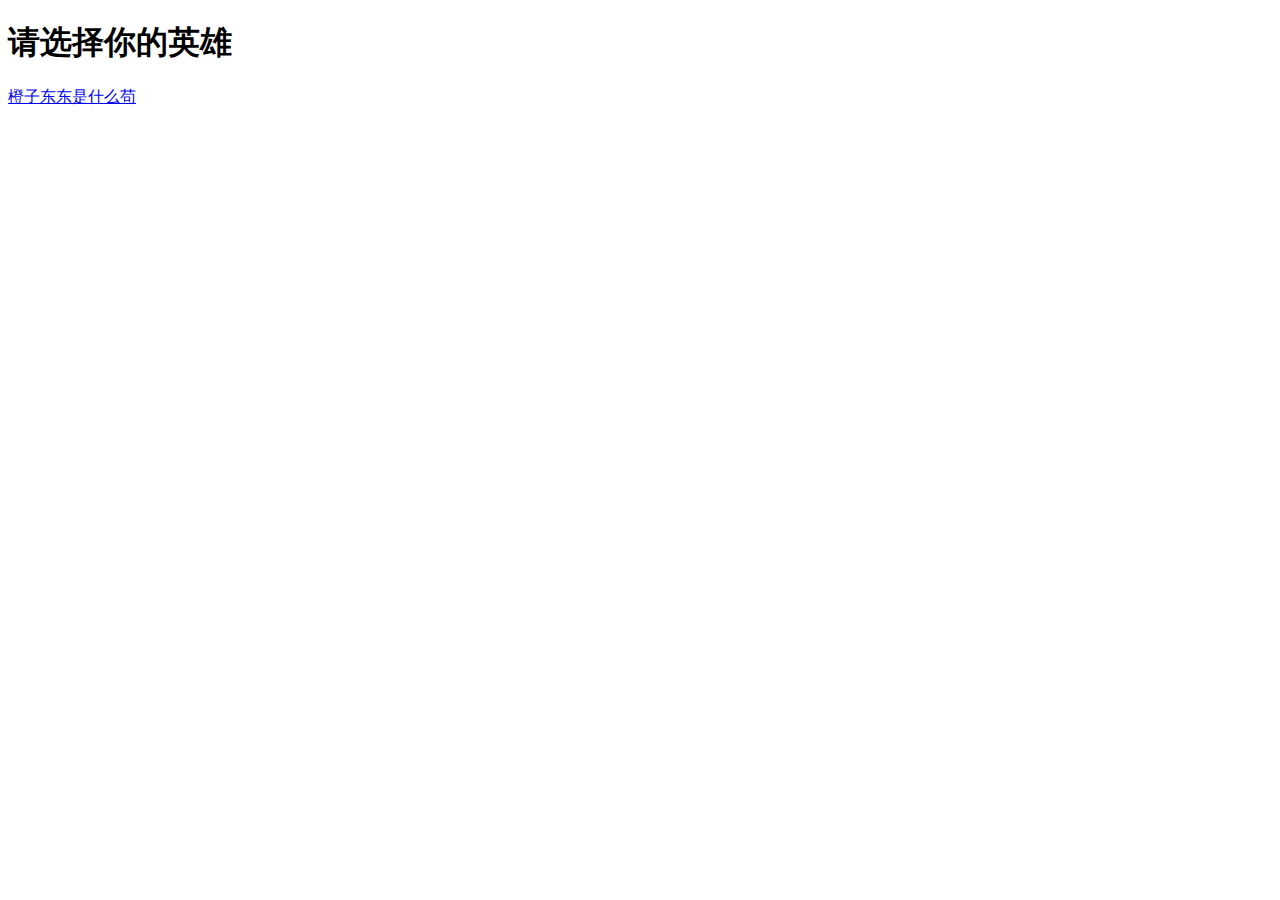
==== index.html @ 5628f068 "Update index.html" ====
<!DOCTYPE html>
<html>

<head>
    <meta charset="UTF-8">
    <meta name="eatclass5">
    <title>舌尖上的95</title>
    <link rel="stylesheet" href="../login.css"/>
</head>

<body>
  <div id="choice">
    <h1>请选择你的英雄</h1>
    <a href="https://mscxar0293self.github.io/EatClass5/DonDon/">橙子东东是什么苟</a>
  </div>
</body>

</html>
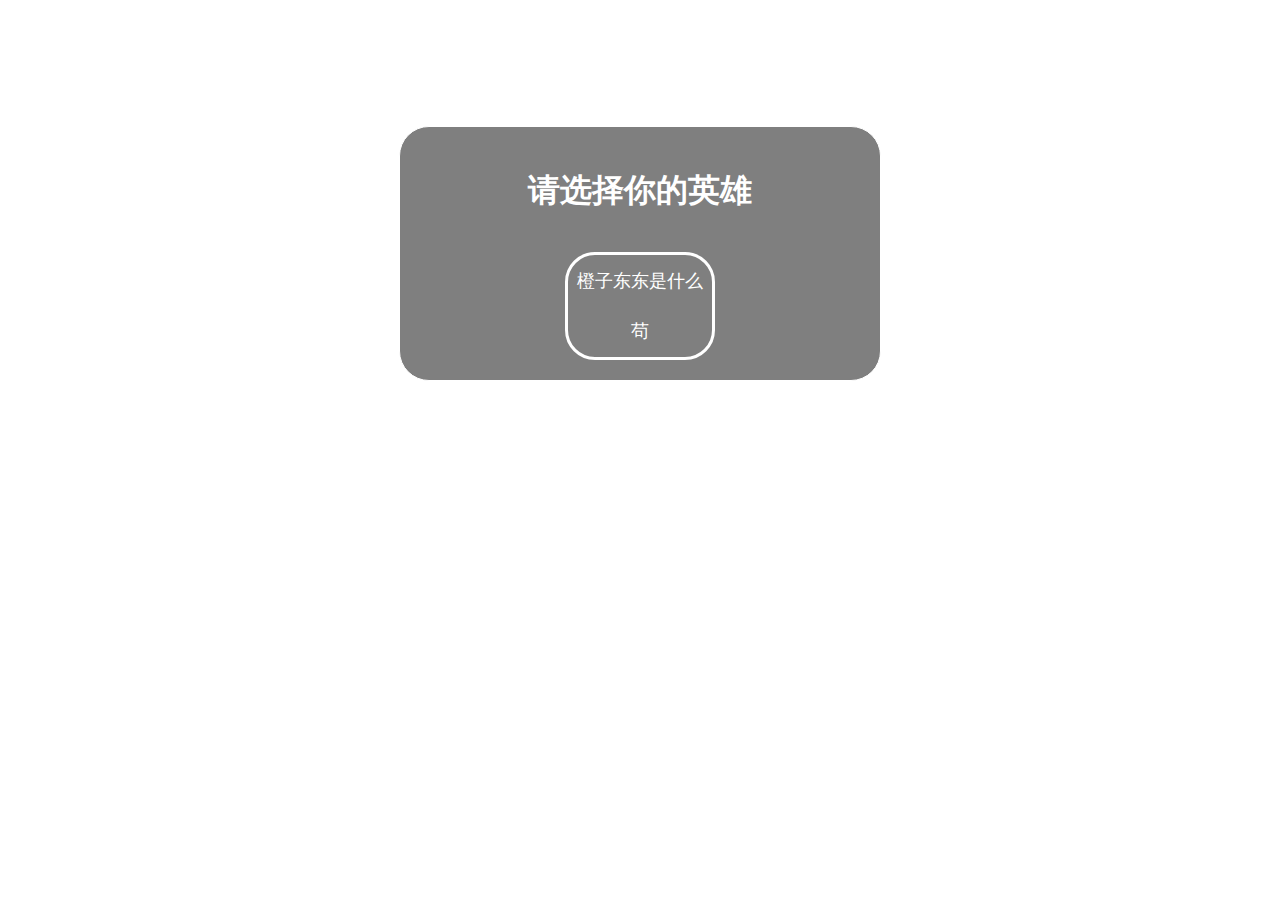
==== commit 86381e26: "Update index.html" ====
--- a/index.html
+++ b/index.html
@@ -5,13 +5,13 @@
     <meta charset="UTF-8">
     <meta name="eatclass5">
     <title>舌尖上的95</title>
-    <link rel="stylesheet" href="../login.css"/>
+    <link rel="stylesheet" href="./index.css"/>
 </head>
 
 <body>
   <div id="choice">
     <h1>请选择你的英雄</h1>
-    <a href="https://mscxar0293self.github.io/EatClass5/DonDon/">橙子东东是什么苟</a>
+    <a href="https://mscxar0293self.github.io/EatClass5/DonDon/"><button>橙子东东是什么苟</button></a>
   </div>
 </body>
 
--- a/index.css
+++ b/index.css
@@ -0,0 +1,31 @@
+#choice {
+    border: 1px solid white;
+    width: 30%;
+    text-align: center;
+    margin: 0 auto;
+    margin-top: 10%;
+    background: #00000080;
+    padding: 20px 50px;
+    border-radius: 30px; 
+    transition:0.2s;
+}
+
+#choice h1 {
+    color: white;
+}
+
+#choice button {
+    width: 150px; 
+    /* height: 30px; */
+    text-transform: uppercase;
+    border: 3px solid #FFFFFF;
+    margin-top: 18px;
+    text-align: center;
+    font-size: 18px;
+    color: #FFFFFF;
+    line-height: 50px;
+    border-radius: 30px;
+    cursor: pointer;
+    transition:0.2s;
+    background:rgba(0,0,0,0);   
+}
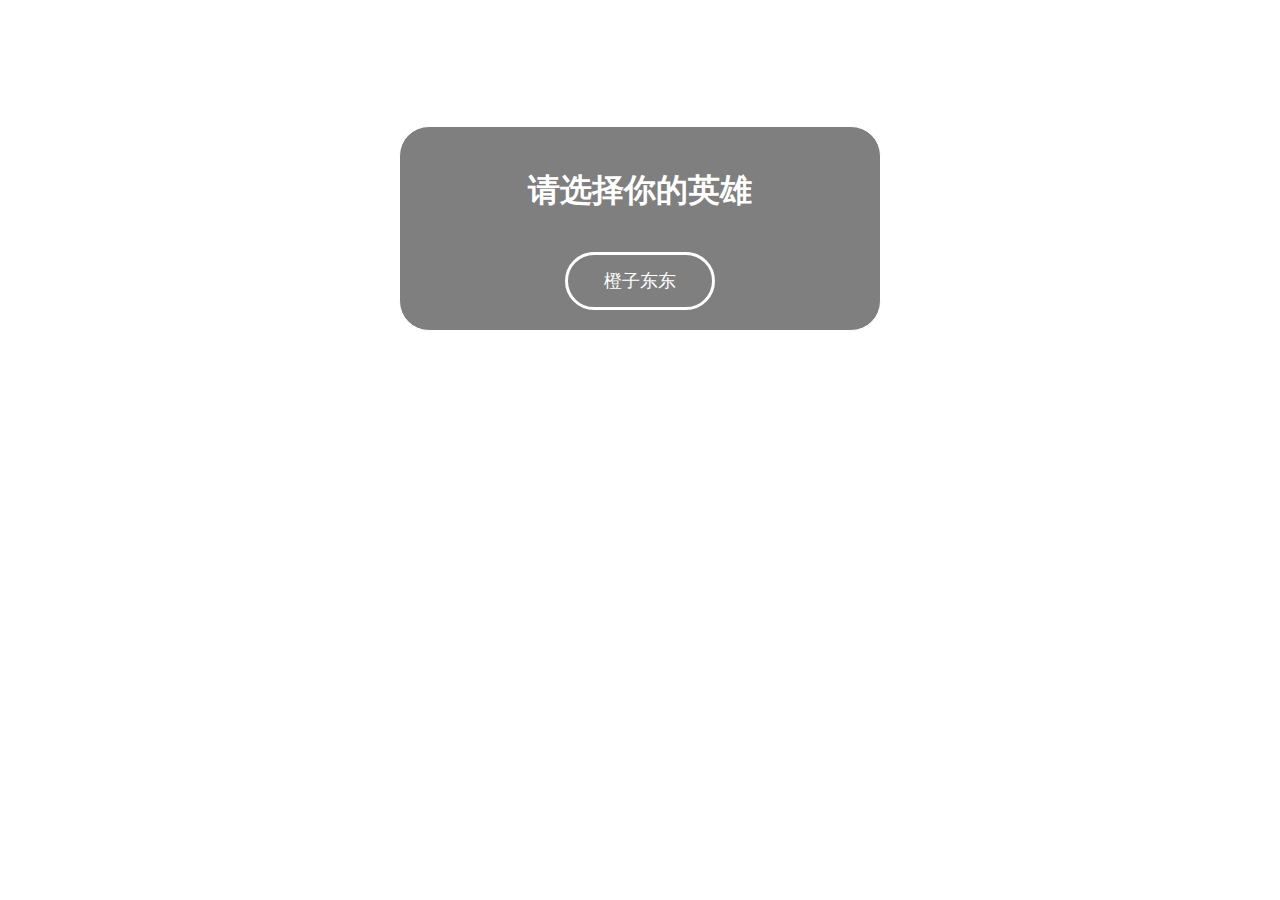
==== commit a001ef3a: "Update index.html" ====
--- a/index.html
+++ b/index.html
@@ -11,7 +11,7 @@
 <body>
   <div id="choice">
     <h1>请选择你的英雄</h1>
-    <a href="https://mscxar0293self.github.io/EatClass5/DonDon/"><button>橙子东东是什么苟</button></a>
+    <a href="https://mscxar0293self.github.io/EatClass5/DonDon/"><button>橙子东东</button></a>
   </div>
 </body>
 
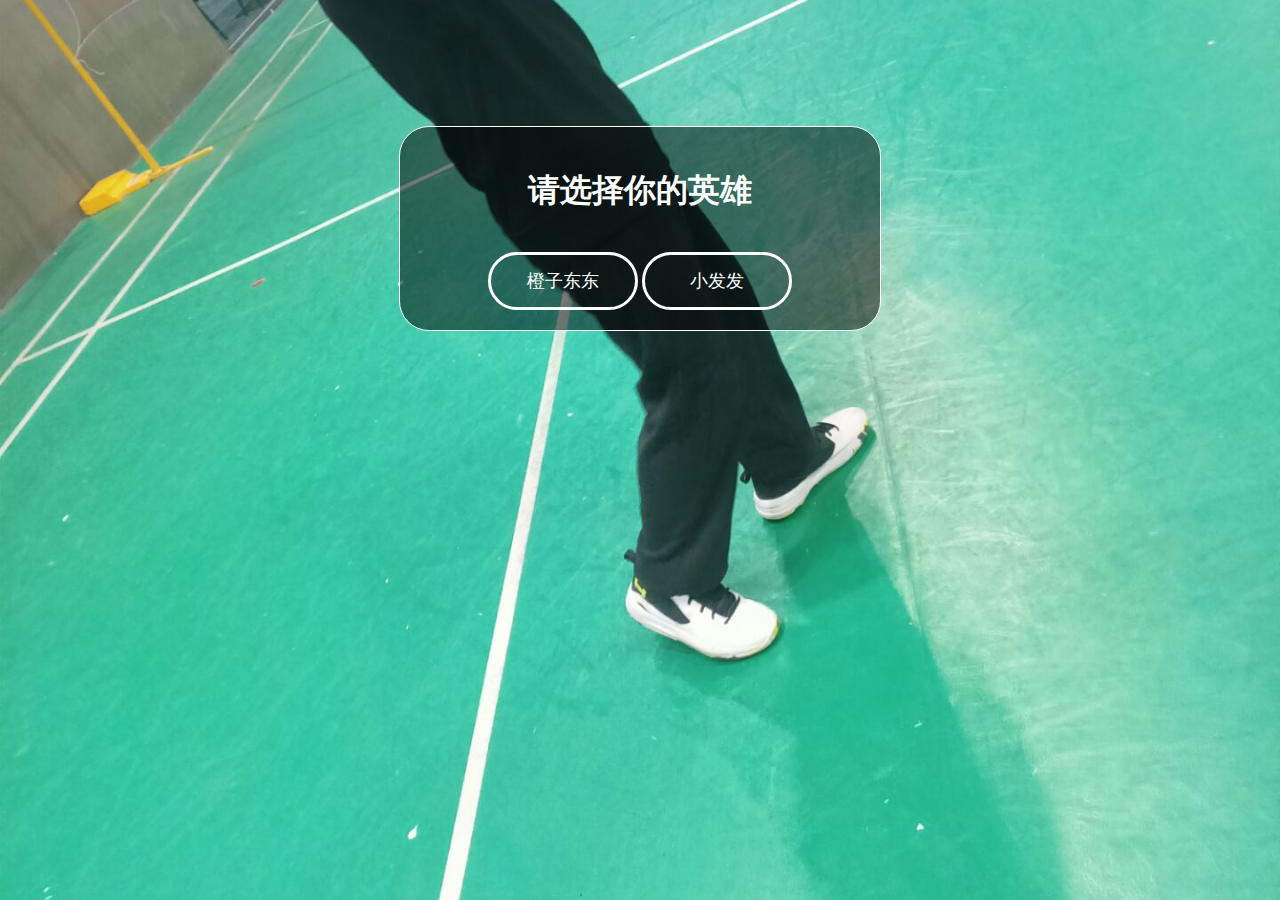
==== commit af3093f9: "FaFa Added" ====
--- a/index.html
+++ b/index.html
@@ -12,6 +12,7 @@
   <div id="choice">
     <h1>请选择你的英雄</h1>
     <a href="https://mscxar0293self.github.io/EatClass5/DonDon/"><button>橙子东东</button></a>
+    <a href="https://mscxar0293self.github.io/EatClass5/FaFa/"><button>小发发</button></a>
   </div>
 </body>
 
--- a/index.css
+++ b/index.css
@@ -29,3 +29,9 @@
     transition:0.2s;
     background:rgba(0,0,0,0);   
 }
+
+body {
+    background: url("./bg1.jpg") center;
+    background-size: 100% auto;
+    background-repeat: no-repeat;
+}
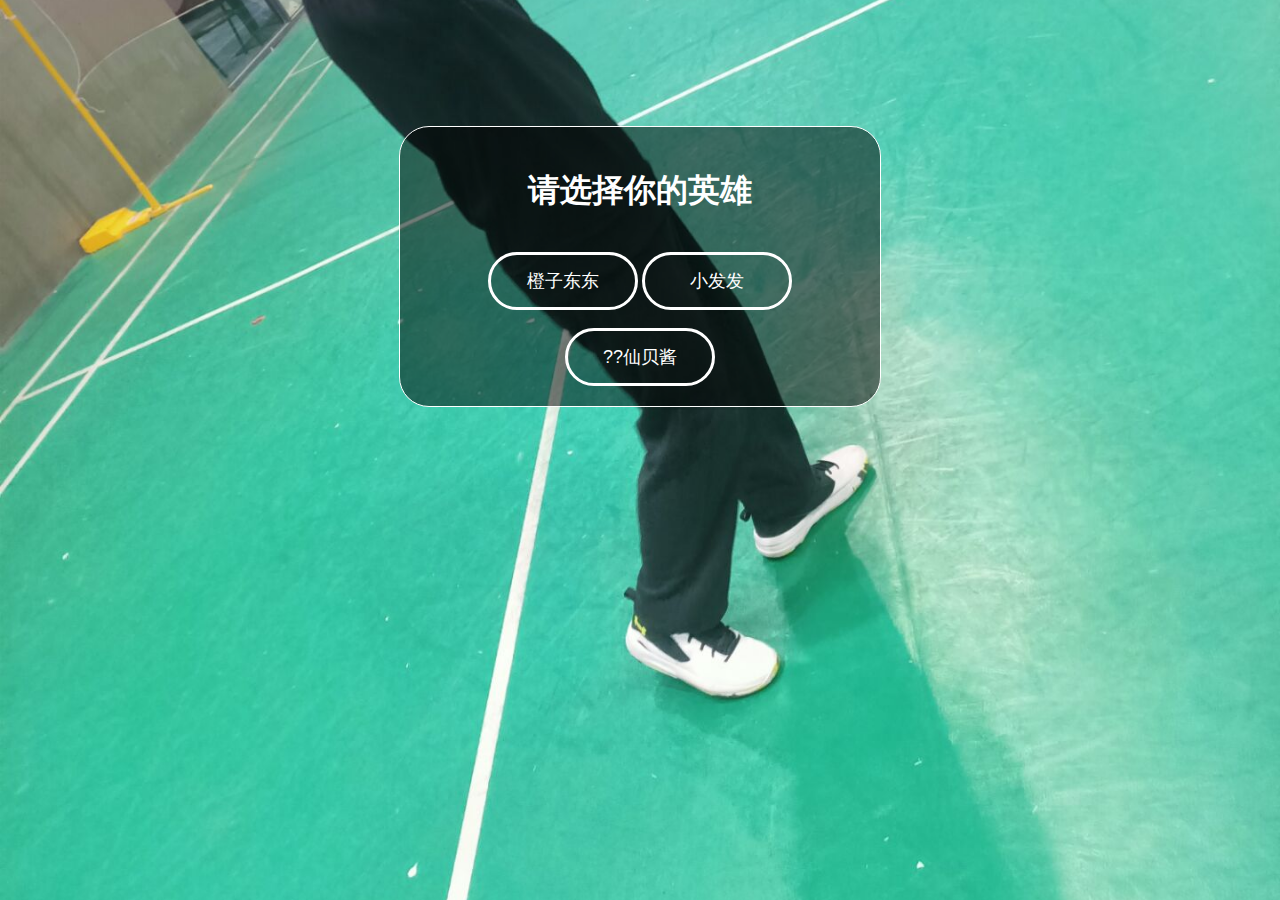
==== commit 7ba327bd: "仙貝存檔" ====
--- a/index.html
+++ b/index.html
@@ -13,6 +13,7 @@
     <h1>请选择你的英雄</h1>
     <a href="https://mscxar0293self.github.io/EatClass5/DonDon/"><button>橙子东东</button></a>
     <a href="https://mscxar0293self.github.io/EatClass5/FaFa/"><button>小发发</button></a>
+    <a href="https://mscxar0293self.github.io/EatClass5/RapeSenpai/"><button>??仙贝酱</button></a>
   </div>
 </body>
 
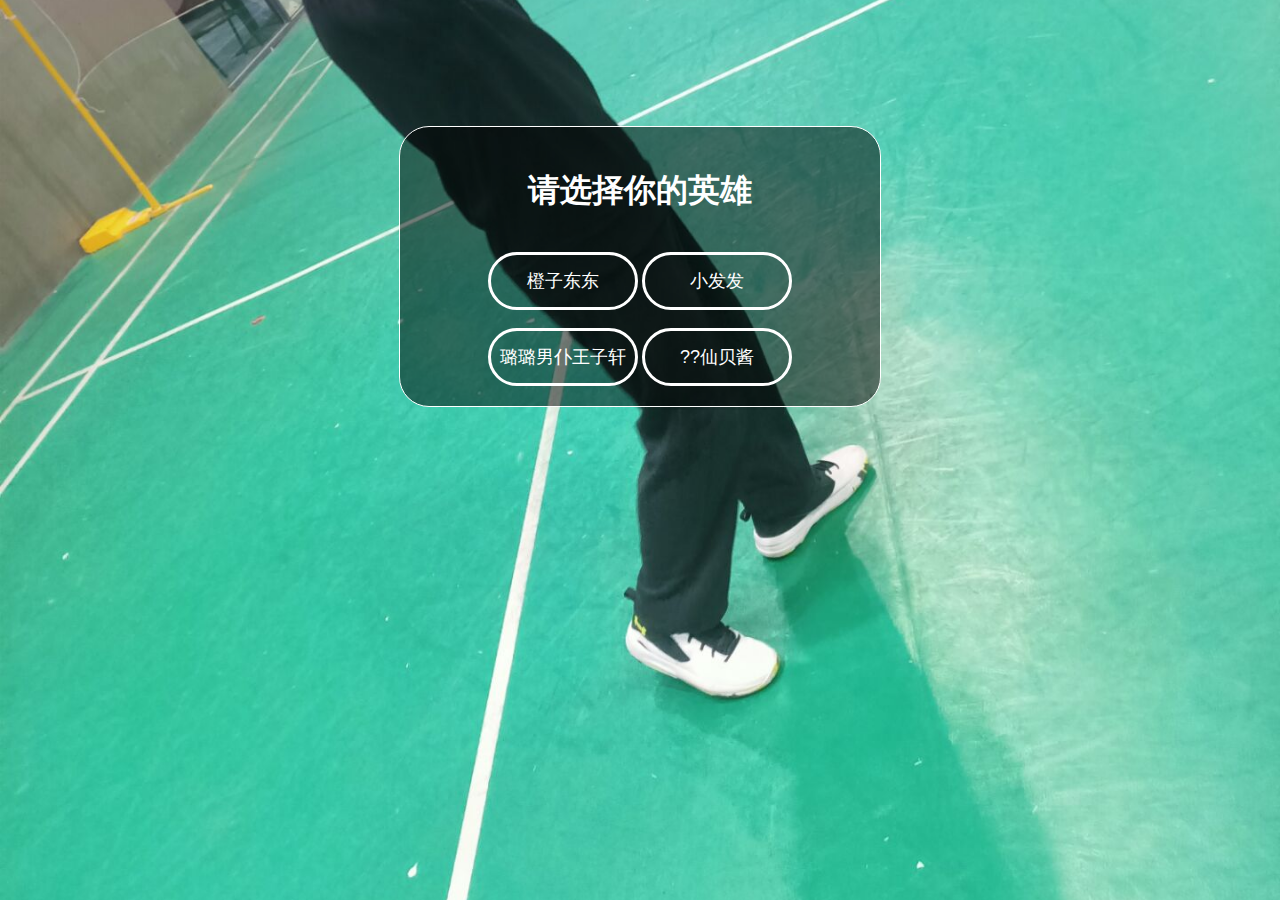
==== commit aefa2d5e: "first" ====
--- a/index.html
+++ b/index.html
@@ -13,6 +13,7 @@
     <h1>请选择你的英雄</h1>
     <a href="https://mscxar0293self.github.io/EatClass5/DonDon/"><button>橙子东东</button></a>
     <a href="https://mscxar0293self.github.io/EatClass5/FaFa/"><button>小发发</button></a>
+    <a href="https://mscxar0293self.github.io/EatClass5/LuXuan/"><button>璐璐男仆王子轩</button></a>
     <a href="https://mscxar0293self.github.io/EatClass5/RapeSenpai/"><button>??仙贝酱</button></a>
   </div>
 </body>
